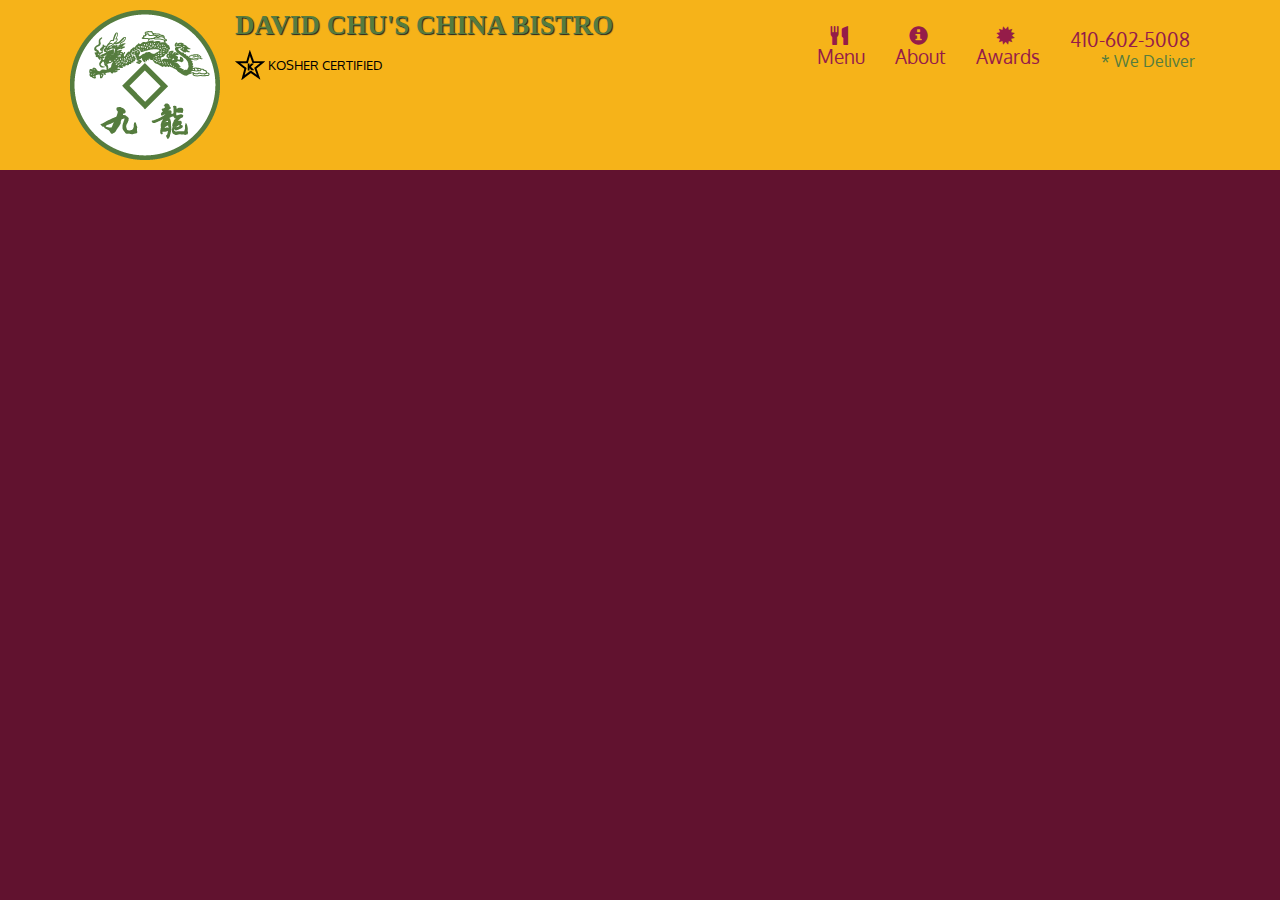
==== index.html @ 48d47330 "Header Done" ====
<!DOCTYPE html>
<html lang="en">
<head>
    <meta charset="UTF-8">
    <meta http-equiv="X-UA-Compatible" content="IE=edge">
    <meta name="viewport" content="width=device-width, initial-scale=1.0">
    <title>David Chu's China Bistro</title><link rel="stylesheet" href="css/bootstrap.min.css">
    <link rel="stylesheet" href="css/bootstrap.min.css">
    <link rel="stylesheet" href="css/style.css">
    <link href="https://fonts.googleapis.com/css2?family=Oxygen:wght@300;400;700&display=swap" rel="stylesheet">
</head>
<body>
    <header>
        <nav id="header-nav" class="navbar navbar-default">
            <div class="container">
                <div class="navbar-header">
                    <a href="index.html" class="pull-left visible-md visible-lg">
                        <div id="logo-img" alt="Logo Image"></div>
                    </a>
                    <div class="navbar-brand">
                        <a href="index.html"><h1>David Chu's China Bistro</h1></a>
                        <p>
                            <img src="images/star-k-logo.png" alt="Kosher certification">
                            <span>Kosher Certified</span>
                        </p>
                    </div>
                    <button id="navbarToggle" type="button" class="navbar-toggle collapsed" data-toggle="collapse" data-target="#collapsable-nav" aria-expanded="false">
                        <span class="sr-only">Toggle Navigation</span>
                        <span class="icon-bar"></span>
                        <span class="icon-bar"></span>
                        <span class="icon-bar"></span>
                    </button>
                </div>
                <div id="collapsable-nav" class="collapse navbar-collapse">
                    <ul id="nav-list" class="nav navbar-nav navbar-right">
                     <li id="navHomeButton" class="visible-xs active">
                        <a href="index.html">
                          <span class="glyphicon glyphicon-home"></span> Home
                        </a>
                      </li>
                      <li id="navMenuButton">
                        <a href="#" onclick="">
                          <span class="glyphicon glyphicon-cutlery"></span><br class="hidden-xs"> Menu</a>
                      </li>
                      <li>
                        <a href="#">
                          <span class="glyphicon glyphicon-info-sign"></span><br class="hidden-xs"> About</a>
                      </li>
                      <li>
                        <a href="#">
                          <span class="glyphicon glyphicon-certificate"></span><br class="hidden-xs"> Awards</a>
                      </li>
                      <li id="phone" class="hidden-xs">
                        <a href="tel:410-602-5008">
                          <span>410-602-5008</span>
                        </a>
                        <div>* We Deliver</div>
                      </li>
                    </ul> <!-- #nav-list -->
                </div> <!-- . collapse .navbar-collapse -->
            </div> <!-- Container -->
        </nav>
    </header>
    <script src="js/jquery-2.1.4.min.js"></script>
    <script src="js/bootstrap.min.js"></script> 
    <script src="js/ajax-utils.js"></script>
    <script src="js/script.js"></script>
</body>
</html>
---- css/style.css ----
body {
    font-size:  16px;
    color: #ffff;
    background-color: #61122f;
    font-family: 'Oxygen', sans-serif;
}

/** HEADER **/
#header-nav {
    background-color: #f6b319;
    border-radius: 0;
    border: 0;
}

#logo-img {
    background: url('../images/restaurant-logo_large.png') no-repeat;
    width: 150px;
    height: 150px;
    margin: 10px 15px 10px 0;
}

.navbar-brand h1 {
    font-family: 'Lora', serif;
    color: #557c3e;
    font-size: 1.5em;
    text-transform: uppercase;
    font-weight: bold;
    text-shadow: 1px 1px 1px #222;
    margin-top: 0;
    margin-bottom: 0;
    line-height: .75;
}

.navbar-brand a:hover, .navbar-brand a:focus {
    text-decoration: none;
}

.navbar-brand p {
    color: #000;
    text-transform: uppercase;
    font-size: .7em;    
    margin-top: 15px;
}

.navbar-brand p span {
    vertical-align: middle;
}

#nav-list {
    margin-top: 10px;
}

#nav-list a {
  color: #951c49;
  text-align: center;
}

#nav-list a:hover {
    background: #e7e7e7;
}

#nav-list a span {
    font-size: 1.8em;
}

#phone {
    margin-top: 5px;
}
  
#phone a { /* Phone Number */
    text-align: right;
    padding-bottom: 0;
}

#phone div {
    color: #557c3e;
    text-align: right;
    padding-right: 15px;
}

#collapsable-nav a {
    font-size: 1.2em;
}

#collapsable-nav a span{
    font-size: 1em;
    margin-right: 5px;
}

.navbar-header button.navbar-toggle, .navbar-header .icon-bar {
    border: 1px solid #61122f;
}

.navbar-header button.navbar-toggle{
    clear: both;
    margin-top: -30px;
}
/******** Medium devices only ********/
@media (min-width: 992px) and (max-width: 1199px) {
    /* HEADER */
    #logo-img {
      background: url('../images/restaurant-logo_medium.png') no-repeat;
      width: 100px;
      height: 100px;
      margin: 5px 5px 5px 0;
    }
}

/******** Extra small devices only ********/
@media (max-width: 767px){
    /* Header */
    .navbar-brand{
      padding-top: 10px;
      height: 80px;
    }
  
    .navbar-brand h1 {
      padding-top: 10px;
      font-size: 5vw;
    }
  
    .navbar-brand p {
      font-size: .6em;
      margin-top: 12px;
    }
  
    .navbar-brand p img {
      height: 20px;
    }
  
    #collapsable-nav a {
      font-size: 1.2em;
    }
  
    #collapsable-nav a span{
      font-size: 1em;
      margin-right: 5px;
    }
  
    #call-btn > a {
      font-size: 1.5em;
      display: block;
      margin: 0 20px;
      padding: 10px;
      border: 2px solid #fff;
      background-color: #f6b319;
      color: #951c49;
    }
  
    #xs-deliver {
      margin-top: 5px;
      font-size: .7em;
      letter-spacing: .1em;
      text-transform: uppercase;
    }
  
     /* END HEADER */
}

/********** SUPER SMALL DEVICES **********/
@media (max-width: 479px){
    .navbar-brand h1 {
      padding-top: 5px;
      font-size: 6vw;
    }
}
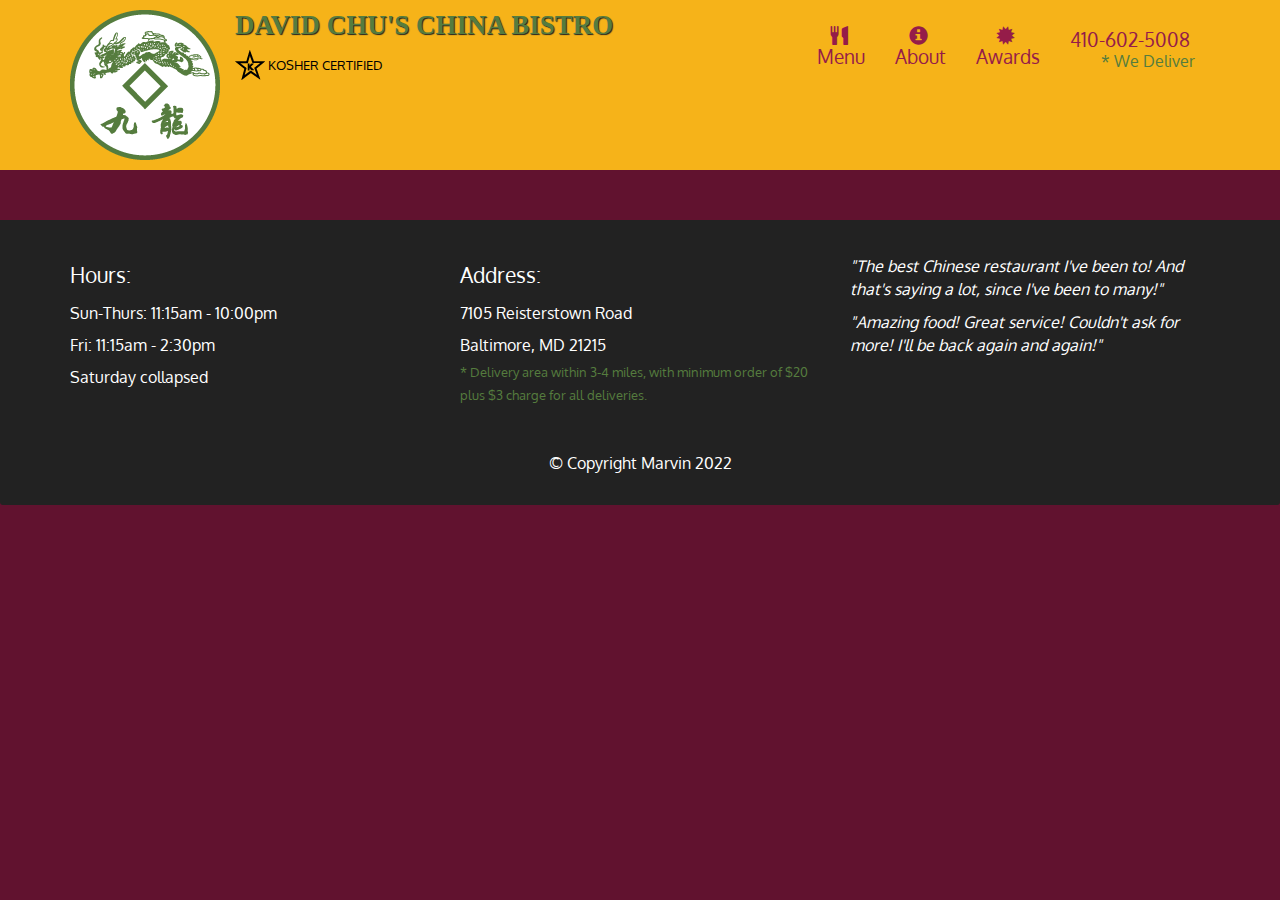
==== commit ac0139dd: "Added Footer" ====
--- a/index.html
+++ b/index.html
@@ -61,6 +61,44 @@
             </div> <!-- Container -->
         </nav>
     </header>
+
+    <div id="call-btn" class="visible-xs">
+      <a href="tel:410-502-5008" class="btn">
+        <span class="glyphicon glyphicon-earphone"></span>
+        410-602-5008
+      </a>
+    </div>
+    <div id="xs-deliver" class="text-center visible-xs">* We Deliver</div>
+    <div id="main-content" class="container"></div>
+
+    <footer class="panel-footer">
+        <div class="container">
+            <div class="row">
+                <section id="hours" class="col-sm-4">
+                    <span>Hours:</span><br>
+                    Sun-Thurs: 11:15am - 10:00pm<br>
+                    Fri: 11:15am - 2:30pm<br>
+                    Saturday collapsed
+                    <hr class="visible-xs">
+                  </section>
+                  <section id="address" class="col-sm-4">
+                    <span>Address:</span><br>
+                    7105 Reisterstown Road<br>
+                    Baltimore, MD 21215
+                    <p>* Delivery area within 3-4 miles, with minimum order of $20 plus $3 charge for all deliveries.</p>
+                    <hr class="visible-xs">
+                  </section>
+                  <section id="testimonials" class="col-sm-4">
+                    <p>"The best Chinese restaurant I've been to! And that's saying a lot, since I've been to many!"</p>
+                    <p>"Amazing food! Great service! Couldn't ask for more! I'll be back again and again!"</p>
+                  </section>
+                </div>
+                <div class="text-center">
+                  &copy; Copyright Marvin 2022
+                </div>
+            </div>
+        </div>
+    </footer><!-- End of Footer -->
     <script src="js/jquery-2.1.4.min.js"></script>
     <script src="js/bootstrap.min.js"></script> 
     <script src="js/ajax-utils.js"></script>
--- a/css/style.css
+++ b/css/style.css
@@ -95,6 +95,43 @@
     clear: both;
     margin-top: -30px;
 }
+
+/* Footer */
+.panel-footer {
+    margin-top: 30px;
+    padding-top: 35px;
+    padding-bottom: 30px;
+    background-color: #222;
+    border-top: 0;
+}
+
+.panel-footer div.row {
+    margin-bottom: 35px;
+}
+
+#hours, #address {
+    line-height: 2;
+}
+
+#hours > span, #address > span {
+    font-size: 1.3em;
+}
+
+#address p {
+    color: #557c3e;
+    font-size: .8em;
+    line-height: 1.8;
+}
+
+#testimonials {
+    font-style:  italic;
+}
+
+#testmonials p:nth-child(2){
+    margin-top: 25px;
+}
+
+
 /******** Medium devices only ********/
 @media (min-width: 992px) and (max-width: 1199px) {
     /* HEADER */
@@ -155,6 +192,20 @@
     }
   
      /* END HEADER */
+
+     /* Footer */
+     .panel-footer section {
+         margin-bottom: 30px;
+         text-align: center;
+     }
+
+     .panel-footer section::nth-chil(3) {
+         margin-bottom: 0;
+     }
+
+     .panel-footer section hr {
+         width: 50%;
+     }
 }
 
 /********** SUPER SMALL DEVICES **********/
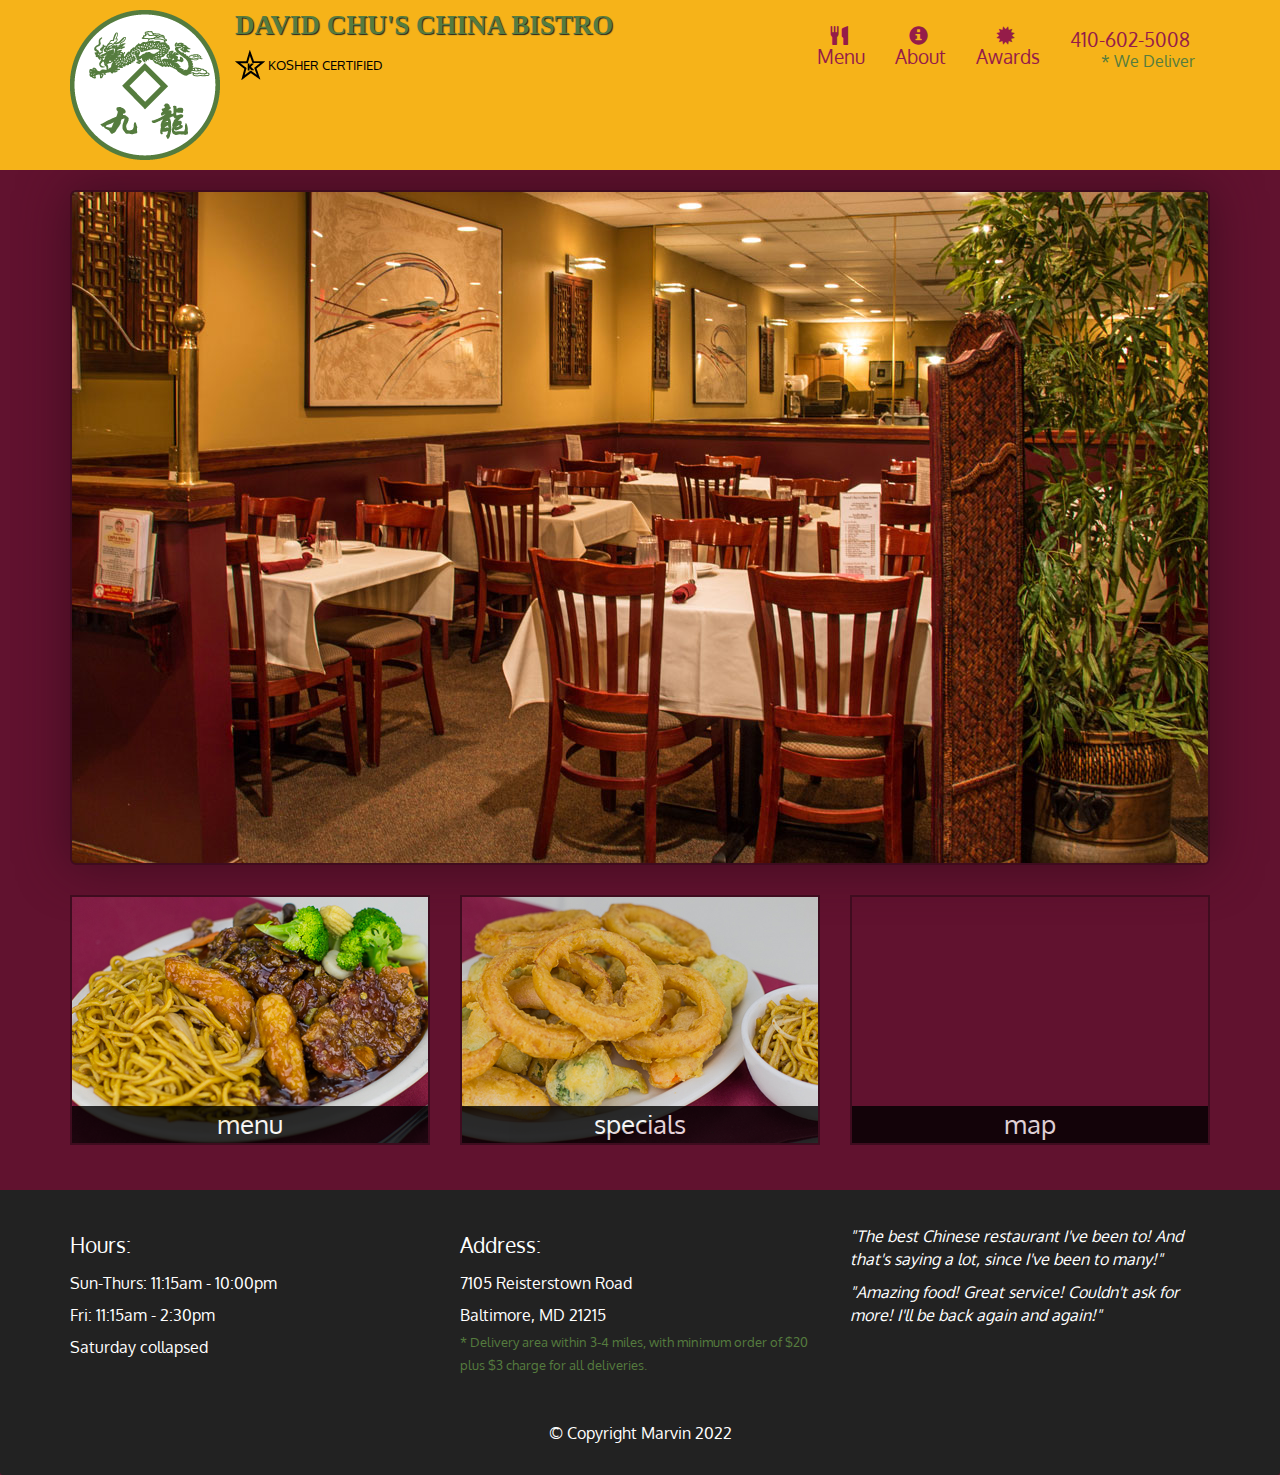
==== commit f515232d: "Home snippet added" ====
--- a/index.html
+++ b/index.html
@@ -69,6 +69,7 @@
       </a>
     </div>
     <div id="xs-deliver" class="text-center visible-xs">* We Deliver</div>
+    
     <div id="main-content" class="container"></div>
 
     <footer class="panel-footer">
--- a/css/style.css
+++ b/css/style.css
@@ -132,6 +132,55 @@
 }
 
 
+/* Home Page */
+
+.container .jumbotron {
+    box-shadow:  0 0 50px #3F0C1F;
+    border: 2px solid #3F0C1F;
+}
+
+#menu-tile, #specials-tile, #map-tile{
+    height: 250px;
+    width: 100%;
+    margin-bottom: 15px;
+    position: relative;
+    border: 2px solid #3F0C1F;
+    overflow: hidden;
+  }
+  
+  #menu-tile:hover, #specials-tile:hover, #map-tile:hover{
+    box-shadow: 0 1px 5px 1px #cccc;
+  }
+  
+  #menu-tile{
+    background: url('../images/menu-tile.jpg') no-repeat;
+    background-position: center;
+  }
+  
+  #specials-tile{
+    background: url('../images/specials-tile.jpg') no-repeat;
+    background-position: center;
+  }
+  
+  #menu-tile span, #specials-tile span, #map-tile span{
+    position: absolute;
+    bottom: 0;
+    right: 0;
+    width: 100%;
+    text-align: center;
+    font-size: 1.6em;
+    background-color: #000;
+    color: #fff;
+    opacity: .8;
+  }
+/******** Large devices only ********/
+@media (min-width: 1200px){
+    .container .jumbotron {
+      background: url('../images/jumbotron_1200.jpg') no-repeat;
+      height: 675px;
+    }
+}
+
 /******** Medium devices only ********/
 @media (min-width: 992px) and (max-width: 1199px) {
     /* HEADER */
@@ -141,6 +190,23 @@
       height: 100px;
       margin: 5px 5px 5px 0;
     }
+
+    .container .jumbotron {
+        background: url('../images/jumbotron_992.jpg') no-repeat;
+        height: 558px;
+    }
+}
+
+/******** Small devices only ********/
+@media (min-width: 768px) and (max-width: 991px) {
+    /* HOME PAGE */
+    
+    .container .jumbotron {
+      background: url('../images/jumbotron_768.jpg') no-repeat;
+      height: 432px;
+    }
+  
+    /* END HOMEPAGE */
 }
 
 /******** Extra small devices only ********/
